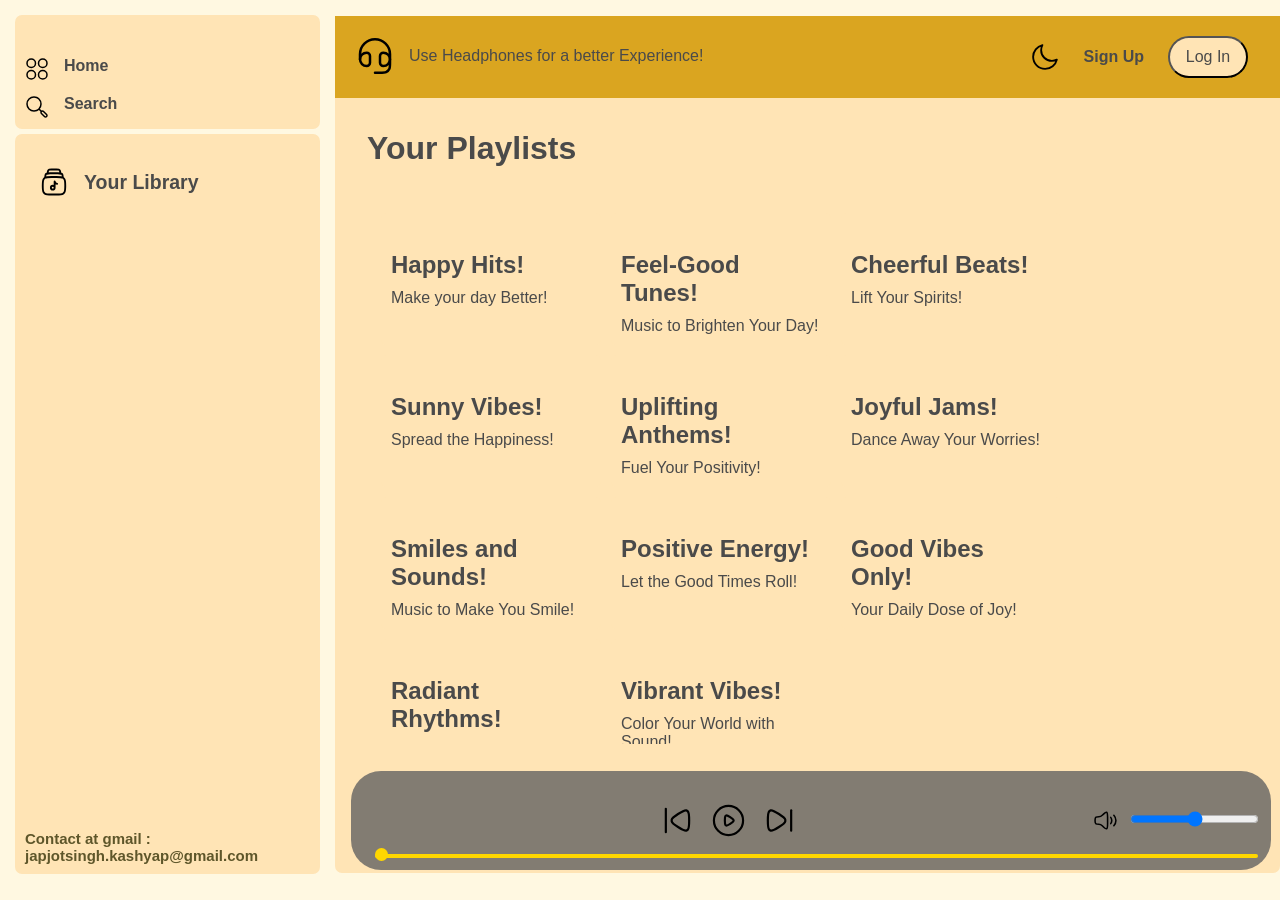
==== index.html @ 8fc11205 "Add files via upload" ====
<!DOCTYPE html>
<html lang="en">

<head>
    <meta charset="UTF-8">
    <meta name="viewport" content="width=device-width, initial-scale=1.0">
    <link rel="stylesheet" href="style.css">
    <link rel="icon" type="image/x-icon" href="assets/J.ico">
    <link rel="stylesheet" href="utility.css">
    <title>Web Player: Music for everyone</title>

</head>

<body>
    <div class="container flex bg-black">
        <div class="left">
            <div class="close">
                <img class="invert" src="assets/close.svg" alt="" srcset="">
            </div>
            <div class="pointerlogo home bg-grey rounded m-1 p-1">
                <div class="logo"><img width="41" class="" src="J.png" alt=""></div>
                <ul>
                    <li><img class="invert" src="assets/home.svg" alt="Home">Home</li>
                    <li><img class="invert" src="assets/search.svg" alt="search">Search</li>
                </ul>
            </div>
            <div class="library bg-grey rounded m-1 p-1">
                <div class="heading">
                    <img class="invert" src="assets/playlist.svg" alt="">
                    <h2>
                        Your Library
                    </h2>


                </div>
                <div class="songlist">
                    <ul>
                        <li>
                            <img  src="assets/music.svg" alt="">
                            <div class="info">
                                <div>Song Name</div>
                                <div>Song Artist</div>
                            </div>
                            <div class="playnow">
                                <span>Play Now</span>
                                <img class="invert" src="assets/play.svg" alt="">
                            </div>

                        </li>
                    </ul>

                </div>
                
                <div class="footer">
                    <div>Contact at gmail : japjotsingh.kashyap@gmail.com</div>
                    <!-- <div><a href="https://www.spotify.com/in-en/legal/"><span>Legal</span></a></div>
                    <div><a href="https://www.spotify.com/in-en/safetyandprivacy/"><span>Safety & Privacy
                                Center</span></a></div>
                    <div><a href="https://www.spotify.com/in-en/legal/privacy-policy/"><span>Privacy Policy</span></a>
                    </div>
                    <div><a href="https://www.spotify.com/in-en/legal/cookies-policy/"><span>Cookies</span></a></div>
                    <div><a href="https://www.spotify.com/in-en/legal/privacy-policy/#s3"><span>About Ads</span></a>
                    </div>
                    <div><a href="https://www.spotify.com/in-en/accessibility/"><span>Accessibility</span></a></div> -->

                </div>
            </div>

        </div>
        <div class="right bg-grey rounded ">
            <div class="header">
                <div class="nav">
                    <div class="hamburgercontainer">



                        <img width="40" class="invert hamburger" src="assets/hamburger.svg" alt="" srcset="">
                        <img width="40" src="assets/music2.svg" alt="">
                        <span>Use Headphones for a better Experience!</span>
                    </div>
                </div>
                <div class="buttons">
                    <img class="darkmode" src="assets/dark.svg" alt="" id="moonicon">
                    <button class="signupbtn">Sign Up</button>
                    <button class="loginbtn">Log In</button>
                </div>
            </div>
            <div class="spotifyPlaylists">
                <h1>Your Playlists</h1>
                <div class="cardContainer">

                    <div data-folder="ncs" class="card">
                        <div  class="play">
                            <svg xmlns="http://www.w3.org/2000/svg" viewBox="0 0 24 24" width="40" height="40">
                                <circle cx="12" cy="12" r="12" fill="#a2ca4c" />
                                <circle cx="12" cy="12" r="10" stroke="black" stroke-width="1.5" fill="none" />
                                <path
                                    d="M9.5 11.1998V12.8002C9.5 14.3195 9.5 15.0791 9.95576 15.3862C10.4115 15.6932 11.0348 15.3535 12.2815 14.6741L13.7497 13.8738C15.2499 13.0562 16 12.6474 16 12C16 11.3526 15.2499 10.9438 13.7497 10.1262L12.2815 9.32594C11.0348 8.6465 10.4115 8.30678 9.95576 8.61382C9.5 8.92086 9.5 9.6805 9.5 11.1998Z"
                                    fill="black" />
                            </svg>
                        </div>

                        <img src="https://images.squarespace-cdn.com/content/v1/5d5d57d1c5261d0001977a67/9c746d49-9e7c-43e6-b18c-fa32ab398a4c/KSCo_SpotifyAlbumCover_SongsToMakeYouSmile_Shop_SqUnder250.jpg?format=750w" alt="">
                        <h2>Happy Hits!</h2>
                        <p>Make your day Better!</p>
                    </div>

                    <div data-folder="cs" class="card">
                        <div  class="play">
                            <svg xmlns="http://www.w3.org/2000/svg" viewBox="0 0 24 24" width="40" height="40">
                                <circle cx="12" cy="12" r="12" fill="#a2ca4c" />
                                <circle cx="12" cy="12" r="10" stroke="black" stroke-width="1.5" fill="none" />
                                <path
                                    d="M9.5 11.1998V12.8002C9.5 14.3195 9.5 15.0791 9.95576 15.3862C10.4115 15.6932 11.0348 15.3535 12.2815 14.6741L13.7497 13.8738C15.2499 13.0562 16 12.6474 16 12C16 11.3526 15.2499 10.9438 13.7497 10.1262L12.2815 9.32594C11.0348 8.6465 10.4115 8.30678 9.95576 8.61382C9.5 8.92086 9.5 9.6805 9.5 11.1998Z"
                                    fill="black" />
                            </svg>
                        </div>

                        <img src="https://marketplace.canva.com/EAEdfw3xPPc/1/0/1600w/canva-pink-sunset-tumblr-aesthetic-love-songs-playlist-cover-IeYIUu1iRHQ.jpg" alt="">
                        <h2>Feel-Good Tunes!</h2>
                        <p>Music to Brighten Your Day!</p>
                    </div>

                    <div data-folder="sfx" class="card">
                        <div  class="play">
                            <svg xmlns="http://www.w3.org/2000/svg" viewBox="0 0 24 24" width="40" height="40">
                                <circle cx="12" cy="12" r="12" fill="#a2ca4c" />
                                <circle cx="12" cy="12" r="10" stroke="black" stroke-width="1.5" fill="none" />
                                <path
                                    d="M9.5 11.1998V12.8002C9.5 14.3195 9.5 15.0791 9.95576 15.3862C10.4115 15.6932 11.0348 15.3535 12.2815 14.6741L13.7497 13.8738C15.2499 13.0562 16 12.6474 16 12C16 11.3526 15.2499 10.9438 13.7497 10.1262L12.2815 9.32594C11.0348 8.6465 10.4115 8.30678 9.95576 8.61382C9.5 8.92086 9.5 9.6805 9.5 11.1998Z"
                                    fill="black" />
                            </svg>
                        </div>

                        <img src="https://marketplace.canva.com/EAF21teEyUM/1/0/1600w/canva-blue-beige-minimalist-modern-simple-typographic-solo-playlist-cover-MA3bEp-6K7A.jpg" alt="">
                        <h2>Cheerful Beats!</h2>
                        <p>Lift Your Spirits!</p>
                    </div>

                    <div data-folder="sgx" class="card">
                        <div  class="play">
                            <svg xmlns="http://www.w3.org/2000/svg" viewBox="0 0 24 24" width="40" height="40">
                                <circle cx="12" cy="12" r="12" fill="#a2ca4c" />
                                <circle cx="12" cy="12" r="10" stroke="black" stroke-width="1.5" fill="none" />
                                <path
                                    d="M9.5 11.1998V12.8002C9.5 14.3195 9.5 15.0791 9.95576 15.3862C10.4115 15.6932 11.0348 15.3535 12.2815 14.6741L13.7497 13.8738C15.2499 13.0562 16 12.6474 16 12C16 11.3526 15.2499 10.9438 13.7497 10.1262L12.2815 9.32594C11.0348 8.6465 10.4115 8.30678 9.95576 8.61382C9.5 8.92086 9.5 9.6805 9.5 11.1998Z"
                                    fill="black" />
                            </svg>
                        </div>

                        <img src="https://marketplace.canva.com/EAEdk-bF6C0/1/0/1600w/canva-blue-and-white-bold-and-dynamic-rap-hip-hop-playlist-cover-5-9Qz2eekss.jpg" alt="">
                        <h2>Sunny Vibes!</h2>
                        <p>Spread the Happiness!</p>
                    </div>

                    <div data-folder="sxx" class="card">
                        <div  class="play">
                            <svg xmlns="http://www.w3.org/2000/svg" viewBox="0 0 24 24" width="40" height="40">
                                <circle cx="12" cy="12" r="12" fill="#a2ca4c" />
                                <circle cx="12" cy="12" r="10" stroke="black" stroke-width="1.5" fill="none" />
                                <path
                                    d="M9.5 11.1998V12.8002C9.5 14.3195 9.5 15.0791 9.95576 15.3862C10.4115 15.6932 11.0348 15.3535 12.2815 14.6741L13.7497 13.8738C15.2499 13.0562 16 12.6474 16 12C16 11.3526 15.2499 10.9438 13.7497 10.1262L12.2815 9.32594C11.0348 8.6465 10.4115 8.30678 9.95576 8.61382C9.5 8.92086 9.5 9.6805 9.5 11.1998Z"
                                    fill="black" />
                            </svg>
                        </div>

                        <img src="https://marketplace.canva.com/EAFIcR1ENFQ/1/0/400w/canva-green-and-yellow-simple-clean-sunday-morning-playlist-cover-zfXcuvhYxhY.jpg" alt="">
                        <h2>Uplifting Anthems!</h2>
                        <p>Fuel Your Positivity!</p>
                    </div>

                    <div data-folder="stx" class="card">
                        <div  class="play">
                            <svg xmlns="http://www.w3.org/2000/svg" viewBox="0 0 24 24" width="40" height="40">
                                <circle cx="12" cy="12" r="12" fill="#a2ca4c" />
                                <circle cx="12" cy="12" r="10" stroke="black" stroke-width="1.5" fill="none" />
                                <path
                                    d="M9.5 11.1998V12.8002C9.5 14.3195 9.5 15.0791 9.95576 15.3862C10.4115 15.6932 11.0348 15.3535 12.2815 14.6741L13.7497 13.8738C15.2499 13.0562 16 12.6474 16 12C16 11.3526 15.2499 10.9438 13.7497 10.1262L12.2815 9.32594C11.0348 8.6465 10.4115 8.30678 9.95576 8.61382C9.5 8.92086 9.5 9.6805 9.5 11.1998Z"
                                    fill="black" />
                            </svg>
                        </div>

                        <img src="https://marketplace.canva.com/EAFLtKewqWQ/1/0/1600w/canva-black-minimalist-love-fire-playlist-cover-h38YOATCbhM.jpg" alt="">
                        <h2>Joyful Jams!</h2>
                        <p>Dance Away Your Worries!</p>
                    </div>

                    <div data-folder="sqj" class="card">
                        <div  class="play">
                            <svg xmlns="http://www.w3.org/2000/svg" viewBox="0 0 24 24" width="40" height="40">
                                <circle cx="12" cy="12" r="12" fill="#a2ca4c" />
                                <circle cx="12" cy="12" r="10" stroke="black" stroke-width="1.5" fill="none" />
                                <path
                                    d="M9.5 11.1998V12.8002C9.5 14.3195 9.5 15.0791 9.95576 15.3862C10.4115 15.6932 11.0348 15.3535 12.2815 14.6741L13.7497 13.8738C15.2499 13.0562 16 12.6474 16 12C16 11.3526 15.2499 10.9438 13.7497 10.1262L12.2815 9.32594C11.0348 8.6465 10.4115 8.30678 9.95576 8.61382C9.5 8.92086 9.5 9.6805 9.5 11.1998Z"
                                    fill="black" />
                            </svg>
                        </div>

                        <img src="https://marketplace.canva.com/EAF7hNTcpxo/3/0/800w/canva-minimalist-electronic-music-playlist-cover-Jjt_6SRzLTk.jpg" alt="">
                        <h2>Smiles and Sounds!</h2>
                        <p>Music to Make You Smile!</p>
                    </div>

                    <div data-folder="skj" class="card">
                        <div  class="play">
                            <svg xmlns="http://www.w3.org/2000/svg" viewBox="0 0 24 24" width="40" height="40">
                                <circle cx="12" cy="12" r="12" fill="#a2ca4c" />
                                <circle cx="12" cy="12" r="10" stroke="black" stroke-width="1.5" fill="none" />
                                <path
                                    d="M9.5 11.1998V12.8002C9.5 14.3195 9.5 15.0791 9.95576 15.3862C10.4115 15.6932 11.0348 15.3535 12.2815 14.6741L13.7497 13.8738C15.2499 13.0562 16 12.6474 16 12C16 11.3526 15.2499 10.9438 13.7497 10.1262L12.2815 9.32594C11.0348 8.6465 10.4115 8.30678 9.95576 8.61382C9.5 8.92086 9.5 9.6805 9.5 11.1998Z"
                                    fill="black" />
                            </svg>
                        </div>

                        <img src="https://marketplace.canva.com/EAF2xemKzUw/1/0/1600w/canva-colorful-popular-retro-music-playlist-cover-xTp7_6WA3Zs.jpg" alt="">
                        <h2>Positive Energy!</h2>
                        <p>Let the Good Times Roll!</p>
                    </div>

                    <div data-folder="jhg" class="card">
                        <div  class="play">
                            <svg xmlns="http://www.w3.org/2000/svg" viewBox="0 0 24 24" width="40" height="40">
                                <circle cx="12" cy="12" r="12" fill="#a2ca4c" />
                                <circle cx="12" cy="12" r="10" stroke="black" stroke-width="1.5" fill="none" />
                                <path
                                    d="M9.5 11.1998V12.8002C9.5 14.3195 9.5 15.0791 9.95576 15.3862C10.4115 15.6932 11.0348 15.3535 12.2815 14.6741L13.7497 13.8738C15.2499 13.0562 16 12.6474 16 12C16 11.3526 15.2499 10.9438 13.7497 10.1262L12.2815 9.32594C11.0348 8.6465 10.4115 8.30678 9.95576 8.61382C9.5 8.92086 9.5 9.6805 9.5 11.1998Z"
                                    fill="black" />
                            </svg>
                        </div>

                        <img src="https://marketplace.canva.com/EAFKAZAN7-E/1/0/1600w/canva-beige-black-minimal-typecentric-love%3A-romance-love-songs-playlist-cover-jjiRM7kqjQM.jpg" alt="">
                        <h2>Good Vibes Only!</h2>
                        <p>Your Daily Dose of Joy!</p>
                    </div>

                    <div data-folder="iuo" class="card">
                        <div  class="play">
                            <svg xmlns="http://www.w3.org/2000/svg" viewBox="0 0 24 24" width="40" height="40">
                                <circle cx="12" cy="12" r="12" fill="#a2ca4c" />
                                <circle cx="12" cy="12" r="10" stroke="black" stroke-width="1.5" fill="none" />
                                <path
                                    d="M9.5 11.1998V12.8002C9.5 14.3195 9.5 15.0791 9.95576 15.3862C10.4115 15.6932 11.0348 15.3535 12.2815 14.6741L13.7497 13.8738C15.2499 13.0562 16 12.6474 16 12C16 11.3526 15.2499 10.9438 13.7497 10.1262L12.2815 9.32594C11.0348 8.6465 10.4115 8.30678 9.95576 8.61382C9.5 8.92086 9.5 9.6805 9.5 11.1998Z"
                                    fill="black" />
                            </svg>
                        </div>

                        <img src="https://marketplace.canva.com/EAEdfgToPuA/1/0/1600w/canva-turquoise-and-pink-hands-90s-anime-love-songs-playlist-cover-2QedCFTcJRU.jpg" alt="">
                        <h2>Radiant Rhythms!</h2>
                        <p>Shine Bright with Music!</p>
                    </div>

                    <div data-folder="que" class="card">
                        <div  class="play">
                            <svg xmlns="http://www.w3.org/2000/svg" viewBox="0 0 24 24" width="40" height="40">
                                <circle cx="12" cy="12" r="12" fill="#a2ca4c" />
                                <circle cx="12" cy="12" r="10" stroke="black" stroke-width="1.5" fill="none" />
                                <path
                                    d="M9.5 11.1998V12.8002C9.5 14.3195 9.5 15.0791 9.95576 15.3862C10.4115 15.6932 11.0348 15.3535 12.2815 14.6741L13.7497 13.8738C15.2499 13.0562 16 12.6474 16 12C16 11.3526 15.2499 10.9438 13.7497 10.1262L12.2815 9.32594C11.0348 8.6465 10.4115 8.30678 9.95576 8.61382C9.5 8.92086 9.5 9.6805 9.5 11.1998Z"
                                    fill="black" />
                            </svg>
                        </div>

                        <img src="https://marketplace.canva.com/EAFy7bh8Bko/1/0/800w/canva-orange-and-green-illustrated-chill-vibes-playlist-cover-fZrqZt9afKI.jpg" alt="">
                        <h2>Vibrant Vibes!</h2>
                        <p>Color Your World with Sound!</p>
                    </div>




                    
                    


                   



                    <!-- Space for more cards/Playlists -->





                </div>
                <div class="playbar">
                    <div class="seekbar">
                        <div class="circle">

                        </div>
                    </div>
                    <div class="abovebar">


                        <div class="songinfo">

                        </div>
                        <div class="songbuttons">
                            <img width="35px" class="invert" id="previous" src="assets/previous.svg" alt="" srcset="">
                            <img width="35px" class="invert" id="play" src="assets/play.svg" alt="" srcset="">
                            <img width="35px" class="invert" id="next" src="assets/next.svg" alt="" srcset="">
                        </div>

                        <div class="timevol">
                            <div class="songtime">

                            </div>
                            <div class="volume">
                                <img width="25" class="invert" src="assets/volume.svg" alt="">
                                <div class="range">
                                    <input type="range" name="volume" id="">
                                </div>
                            </div>
                        </div>
                    </div>
                </div>
            </div>
        </div>
    </div>
    <script src="script.js"></script>


</body>

</html>
---- style.css ----
:root {
    --a: 0;
    --background-color: #fff8e1;
    --text-color: #4a4a4a;
    --primary-color: #daa520;
    --secondary-color: #ffe4b5;
    --border-color: #b8860b;
    --hover-background-color: rgb(202, 188, 110);
    --playbar-background-color: #606060c8;
    --playbar-text-color: #ffd700;
    --scroll-color-1: #ffe4b5;
    --scroll-color-2: #daa520;
    --scroll-color-3: #ffd700;
}

.dark-theme{
    --a: 0;
    --background-color: #121212; /* Dark background color */
    --text-color: #e0e0e0; /* Light text color for readability */
    --primary-color: #101010; /* Spotify green color for primary elements */
    --secondary-color: #1d1d1d; /* Dark grey for secondary elements */
    --border-color: #333333; /* Border color matching dark theme */
    --hover-background-color: #282828; /* Slightly lighter dark color for hover effect */
    --playbar-background-color: #282828; /* Dark color for playbar */
    --playbar-text-color: #e0e0e0; /* Light color for playbar text */
    .invert{
        filter: invert(1);
    }
    --scroll-color-1: #4e4e4e;
    --scroll-color-2: #7a7a7a;
    --scroll-color-3: #9e9e9e;

}


* { 
    margin: 0;
    padding: 0;
    font-family: 'Roboto', sans-serif;
}

.close {
    display: none;  
}

body {
    background-color: var(--background-color);
    color: var(--text-color);
    overflow: auto;
}

.left {
    width: 25vw;
    padding: 10px;
}

.right {
    width: 75vw;
    position: relative;
}

.pointerlogo ul li {
    cursor: pointer;
}

.pointerlogo .logo img{
    border-radius: 32px;
}

.home ul li {
    display: flex;
    gap: 15px;
    width: 14px;
    list-style: none;
    padding-top: 14px;
    font-weight: bold;
}

.heading {
    display: flex;
    gap: 15px;
    width: 100%;
    padding-top: 14px;
    padding: 23px 14px;
    font-weight: bold;
    align-items: center;
    font-size: 13px;
}

.heading img {
    width: 30px;
}

.library {
    min-height: 80vh;
    position: relative;
}

.footer {
    display: flex;
    color: rgb(94, 86, 42);
    font-size: 15px;
    font-weight: bold;
    gap: 13px;
    position: absolute;
    bottom: 0;
    padding: 10px 0;
}

.footer a {
    color: var(--primary-color);
}

.right {
    margin: 16px 0;
}

.header {
    display: flex;
    justify-content: space-between;
    background-color: var(--primary-color);
}

.header > * {
    padding: 20px;
}

.spotifyPlaylists {
    padding: 16px;
}

.spotifyPlaylists h1 {
    padding: 16px;
}

.cardContainer {
    margin: 30px;
    display: flex;
    gap: 10px;
    flex-wrap: wrap;
    overflow-y: auto;
    max-height: 59vh;
}

.card {
    width: 200px;
    padding: 10px;
    border-radius: 5px;
    background-color: var(--secondary-color);
    position: relative;
    transition: all 1s;
}

.card:hover {
    background-color: var(--hover-background-color);
    cursor: pointer;
    --a: 1;
}

.card > * {
    padding-top: 10px;
}

.card img {
    width: 100%;
    object-fit: contain;
}

.play {
    position: absolute;
    top: 196px;
    right: 20px;
    opacity: var(--a);
    transition: all 1s ease-out;
}

.buttons > * {
    margin: 0 12px;
}

.buttons{
    display: flex;
}

.darkmode{
    cursor: pointer;
    width: 30px;
}

.signupbtn {
    background-color: var(--primary-color);
    color: var(--text-color);
    font-weight: bold;
    border: none;
    outline: none;
    cursor: pointer;
    font-size: 16px;
}

.signupbtn:hover {
    font-size: 17px;
    color: var(--text-color);
}

.loginbtn {
    background-color: var(--secondary-color);
    border-radius: 21px;
    color: var(--text-color);
    padding: 10px;
    width: 80px;
    cursor: pointer;
    font-size: 16px;
}

.loginbtn:hover {
    font-weight: bold;
    width: 80px;
    font-size: 17px;
}

.playbar {
    position: fixed;
    bottom: 30px;
    background: var(--playbar-background-color);
    color: var(--playbar-text-color);
    border-radius: 30px;
    width: 90%;
    padding: 12px;
    width: 70vw;
    min-height: 39px;
}

.songbuttons {
    display: flex;
    justify-content: center;
    gap: 16px;
}

.hamburger {
    display: none;
    cursor: pointer;
}

.hamburgercontainer {
    display: flex;
    justify-content: center;
    align-items: center;
    gap: 14px;
}

.songlist {
    max-height: 600px;
    overflow-y: auto;
}

.songlist ul {
    padding: 0 12px;
}

.songlist ul li {
    list-style-type: decimal;
    display: flex;
    gap: 12px;
    cursor: pointer;
    padding: 12px 0;
    border: 1px solid var(--border-color);
    margin: 12px 0;
    padding: 13px;
    border-radius: 5px;
    justify-content: space-between;
    align-items: center;
}

.songlist .info {
    font-size: 16px;
    display: flex;
    flex-direction: column;
}

.info div {
    word-break: break-all;
}

.playnow {
    display: flex;
    justify-content: center;
    align-items: center;
    margin-left: auto;
}

.playnow span {
    font-size: 15px;
    width: 64px;
    padding: 12px;
}

.seekbar {
    height: 4px;
    width: 96%;
    background: var(--playbar-text-color);
    border-radius: 10px;
    position: absolute;
    bottom: 0;
    margin: 12px;
    cursor: pointer;
}

.circle {
    width: 13px;
    height: 13px;
    border-radius: 13px;
    background-color: var(--playbar-text-color);
    position: relative;
    bottom: 6px;
    left: 0%;
    transition: left 0.5s;
}

.songbuttons img {
    cursor: pointer;
}

.timevol {
    display: flex;
    justify-content: space-evenly;
    align-items: center;
}

.songinfo, .songtime {
    color: var(--playbar-text-color);
    padding: 0 12px;
    width: 250px;
}

.volume {
    display: flex;
    justify-content: center;
    align-items: center;
    gap: 12px;
    cursor: pointer;
}

.range input{
    cursor: pointer;
}

.abovebar {
    display: flex;
    justify-content: space-between;
    margin: 20px 0;
    width: 100%;
}

@media (max-width: 1200px) {
    .left {
        position: absolute;
        left: -130%;
        transition: all .3s;
        z-index: 1;
        width: 373px;
        background-color: black;
        padding: 0;
        height: 100vh;
        position: fixed;
        top: 0;
    }

    .songinfo,
    .songtime {
        width: auto;
    }

    .left .close {
        position: absolute;
        right: 31px;
        top: 25px;
        width: 29px;
    }

    .timevol {
        display: flex;
        justify-content: space-evenly;
        align-items: center;
        flex-direction: column;
        gap: 13px;
    }

    .right {
        width: 100vw;
    }

    .playbar {
        width: calc(100vw - 75px); 
    }

    .seekbar {
        width: calc(100vw - 120px);
    }

    .hamburger {
        display: block;
    }

    .right {
        margin: 0;
    }

    .card {
        width: 30%;
    }

    .cardContainer {
        margin: 0;
        justify-content: center; 
    }

    .close {
        display: block;
    }

    .abovebar {
        flex-direction: column;
        gap: 23px;
        align-items: center;
    }

    .cardContainer {
        max-height: unset;
        overflow-y: unset;
        margin-bottom: 35vh;
    }

    .playbar{
        right: 25px;
    }
}

@media (max-width: 500px) {
    .card {
        width: 70%;
    }

    .header>* {
        padding: 2px;
    }

    .buttons>* {
        margin: 0 6px;
    }

    .header{
        padding: 7px;
    }

    .spotifyPlaylists h1 {
        padding: 4px;
    }

    .library{
        height: 85vh;
    }

    .left{ 
        width: 100vw;
    }

 

    
}
---- utility.css ----
.border {
    border: 2px solid var(--border-color);
    margin: 3px;
}

.flex {
    display: flex;
}

.justify-center {
    justify-content: center;
}

.items-center {
    align-items: center;
}

.bg-black {
    background-color: var(--background-color);
    color: var(--text-color);
}

/* .invert {
    filter: invert(1);
} */

.bg-grey {
    background-color: var(--secondary-color);
}

.rounded {
    border-radius: 7px;
}

.m-1 {
    margin: 5px;
}

.p-1 {
    padding: 10px;
}

/* Custom grey scrollbar for WebKit browsers */
::-webkit-scrollbar {
    width: 12px;
}

::-webkit-scrollbar-track {
    background: var(--scroll-color-1); 
    /* scroll color 1 */
}

::-webkit-scrollbar-thumb {
    background-color: var(--scroll-color-2);
    /* scroll color 2 */
    border-radius: 6px;
    border: 3px solid var(--scroll-color-1);
    /* scroll color 1 */
}

::-webkit-scrollbar-thumb:hover {
    background-color: var(--scroll-color-3);
    /* scroll color 3 */

}

/* Firefox custom scrollbar */
* {
    scrollbar-width: thin;
    scrollbar-color: var(--scroll-color-2) var(--scroll-color-1);
    /* scroll color 2,1 */
}

/* Custom scrollbar for Internet Explorer and Edge */
body {
    -ms-overflow-style: none;
}

body::-webkit-scrollbar {
    display: none;
}
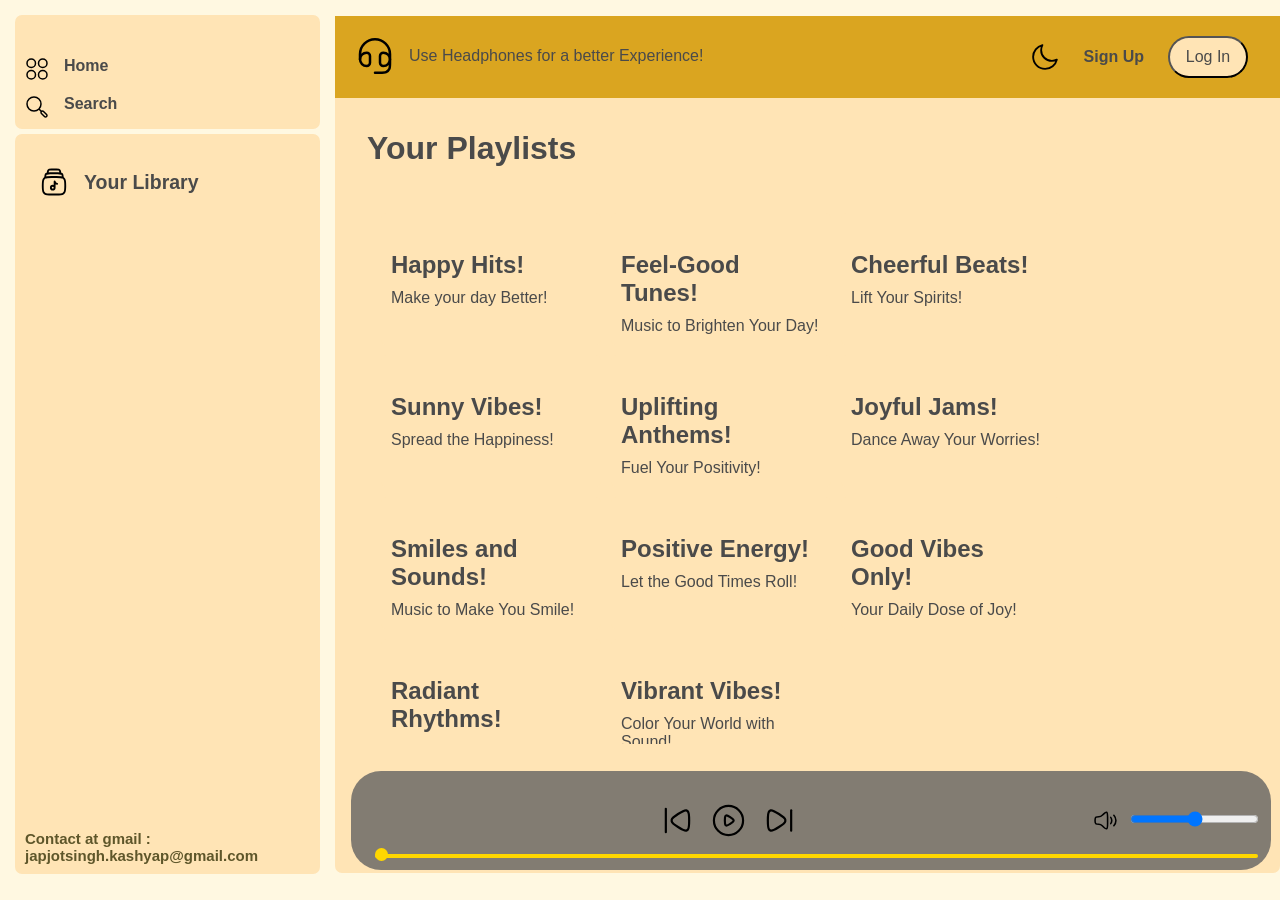
==== commit f6b7e828: "Update index.html" ====
--- a/index.html
+++ b/index.html
@@ -8,7 +8,7 @@
     <link rel="icon" type="image/x-icon" href="assets/J.ico">
     <link rel="stylesheet" href="utility.css">
     <title>Web Player: Music for everyone</title>
-
+    <meta name="google-site-verification" content="bpIEwqZwNQyUEquoAidNOyPG2k4_VAbM_D9PMeuoXgQ" />
 </head>
 
 <body>
@@ -322,4 +322,4 @@
 
 </body>
 
-</html>+</html>
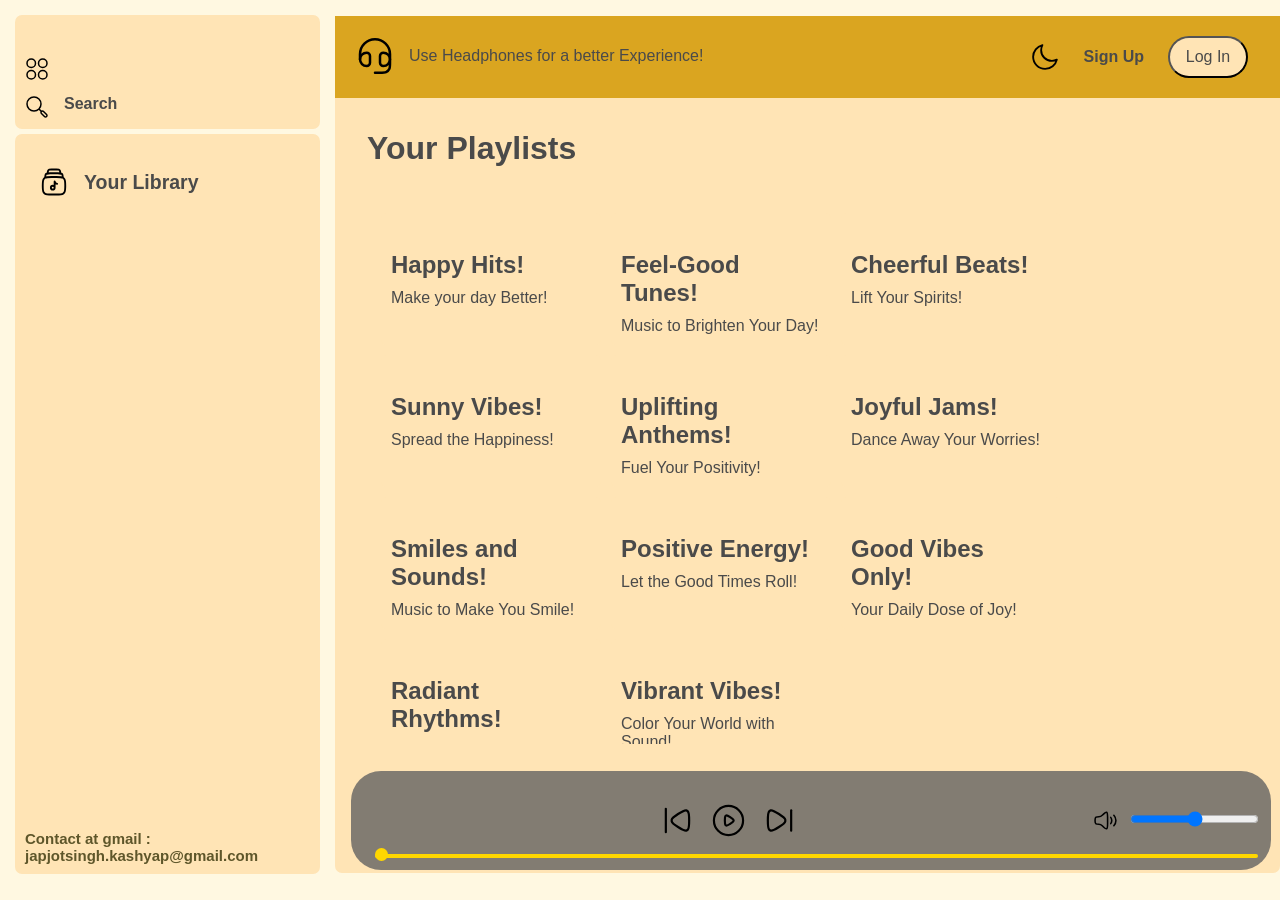
==== commit c8b2b9b7: "Update index.html" ====
--- a/index.html
+++ b/index.html
@@ -20,7 +20,7 @@
             <div class="pointerlogo home bg-grey rounded m-1 p-1">
                 <div class="logo"><img width="41" class="" src="J.png" alt=""></div>
                 <ul>
-                    <li><img class="invert" src="assets/home.svg" alt="Home">Home</li>
+                    <li><img class="invert" src="assets/home.svg" alt="Home"></li>
                     <li><img class="invert" src="assets/search.svg" alt="search">Search</li>
                 </ul>
             </div>
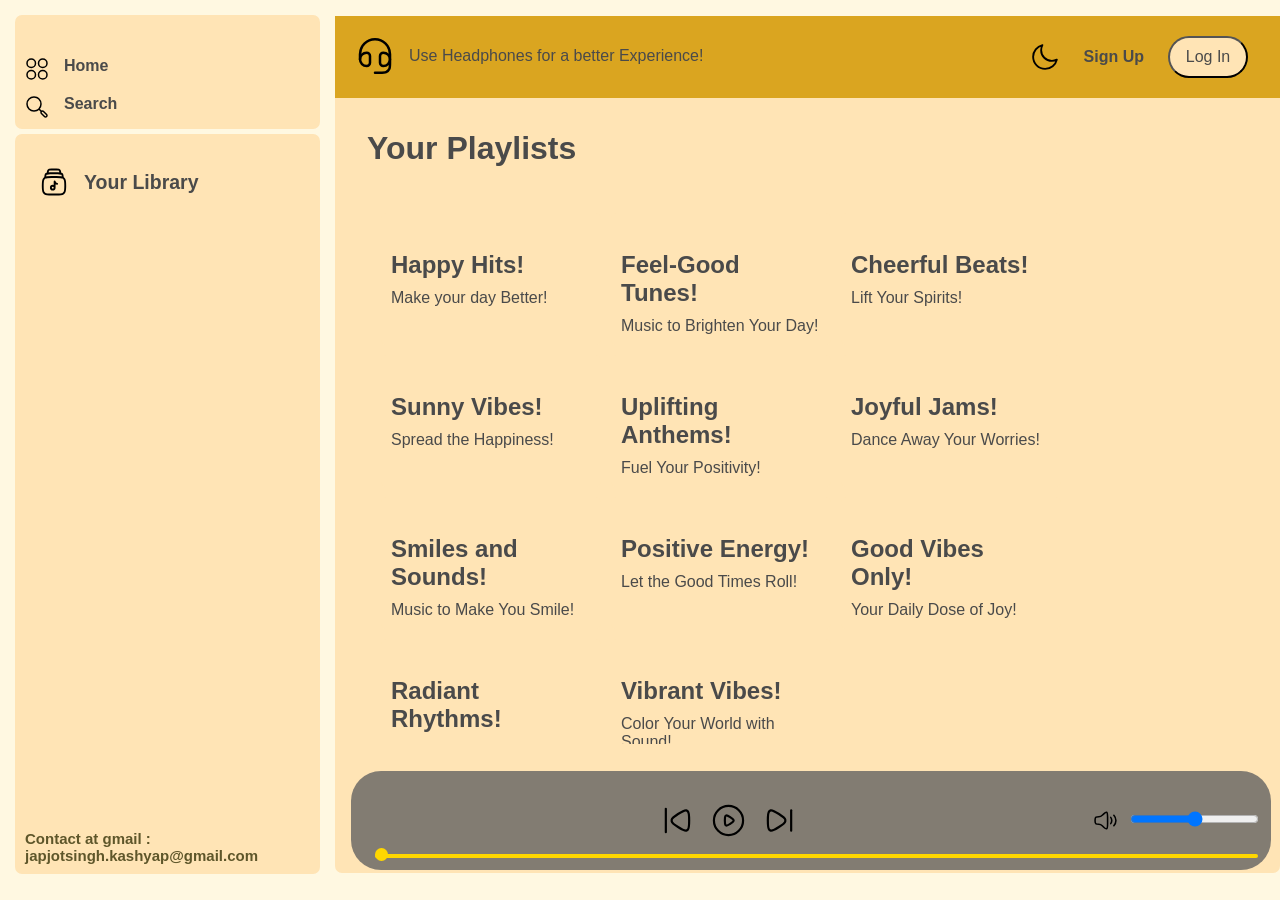
==== commit 36cb13e9: "Update index.html" ====
--- a/index.html
+++ b/index.html
@@ -20,7 +20,7 @@
             <div class="pointerlogo home bg-grey rounded m-1 p-1">
                 <div class="logo"><img width="41" class="" src="J.png" alt=""></div>
                 <ul>
-                    <li><img class="invert" src="assets/home.svg" alt="Home"></li>
+                    <li><img class="invert" src="assets/home.svg" alt="Home">Home</li>
                     <li><img class="invert" src="assets/search.svg" alt="search">Search</li>
                 </ul>
             </div>
